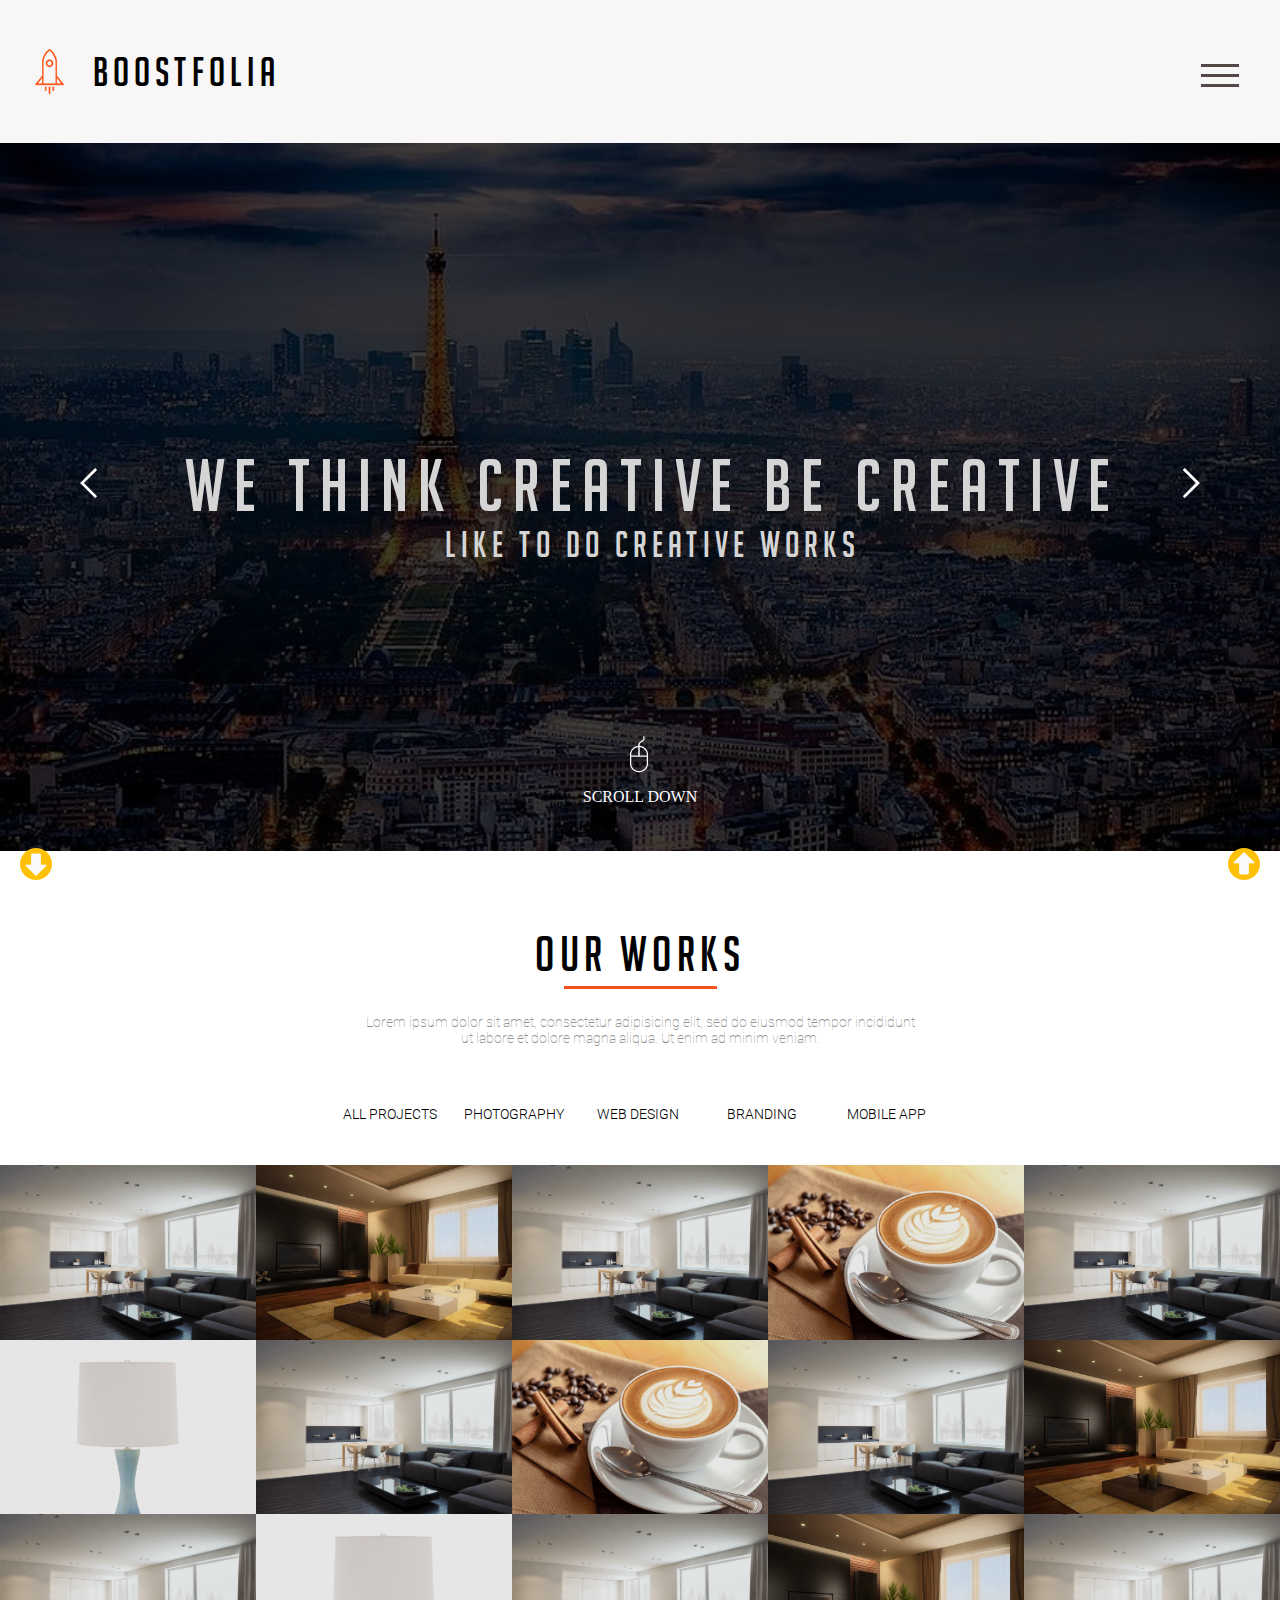
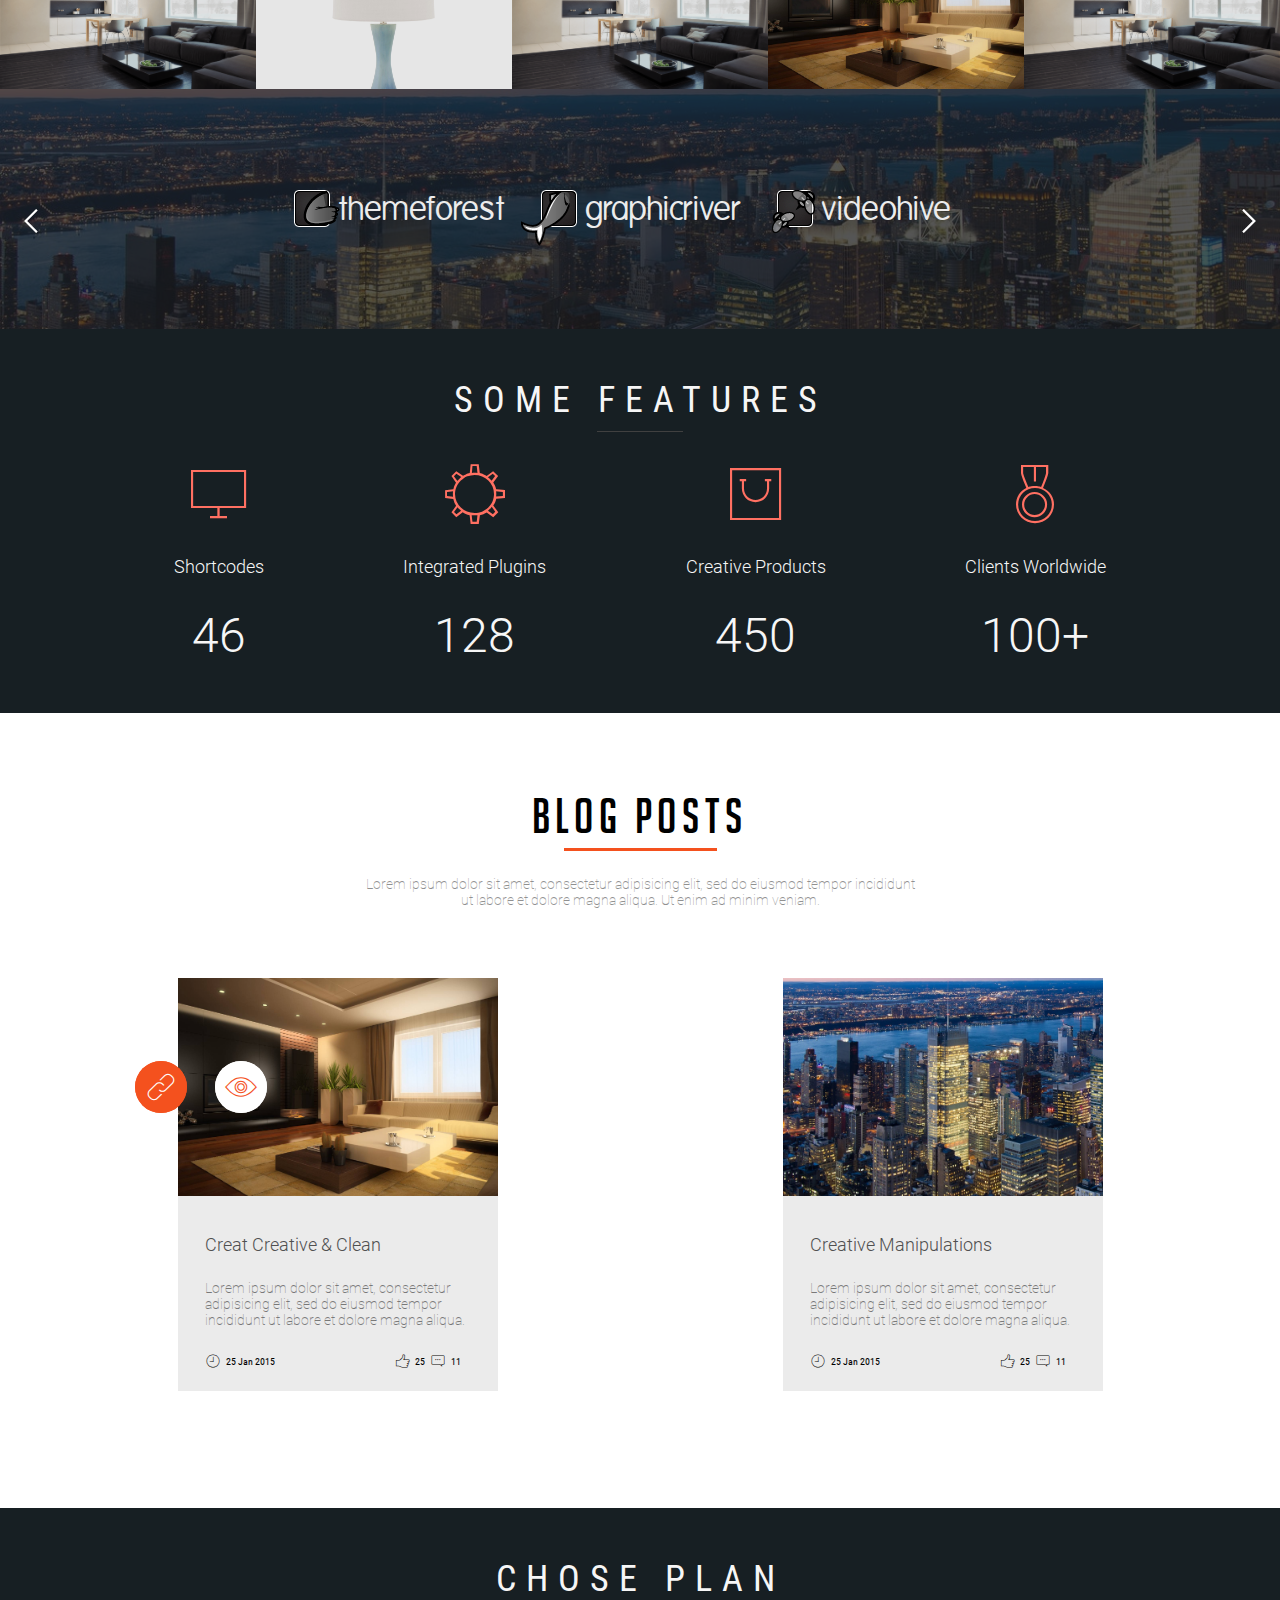
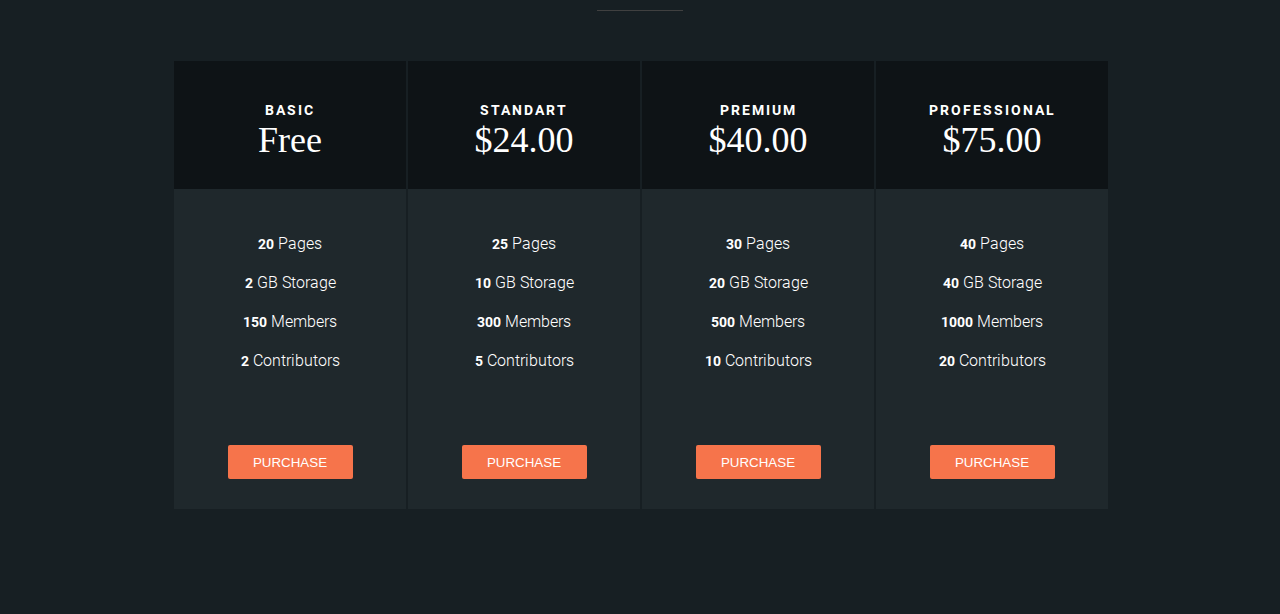
==== index.html @ e9da7b6b "first commit" ====
<!DOCTYPE html>
<html lang="en">
  <head>
    <title>BOOSTFOLIA</title>
    <meta charset="utf-8" />
    <meta name="viewport" content="width=device-width">
    <meta name="autor" content="Mikhail Skvortsov, myscarftoo@gmail.com ">
    <link href="css/project.css" rel="stylesheet" />
    <link rel="icon" href="icon/rocket16.png">
    <meta name="keywords" content="HTML5, CSS3">
    <meta name="language" content="en">
    <link rel="stylesheet" href="pe-icon-7-stroke/css/pe-icon-7-stroke.css" />
    <link rel="stylesheet" href="pe-icon-7-stroke/css/helper.css" />
    <link rel="stylesheet" href="css/Header.css" />
    <link rel="stylesheet" href="css/Slider.css" />
    <link rel="stylesheet" href="css/Portfolio.css" />
    <link rel="stylesheet" href="css/Clients.css" />
    <link rel="stylesheet" href="css/Features.css" />
    <link rel="stylesheet" href="css/BlogPosts.css" />
    <link rel="stylesheet" href="css/ChosePlane.css" />
    <link rel="apple-touch-icon-precomposed" sizes="32x32" href="icon/rocket32.png">
    <link rel="apple-touch-icon-precomposed" sizes="128x128" href="icon/rocket128.png">
    <link rel="apple-touch-icon-precomposed" sizes="256x256" href="icon/rocket128.png">
  </head>
  <body>
    <a href="#top"><img class="navar" id="navartop" src="img/up-arrow.png" alt="to top"></a>
    <a href="#bot"><img class="navar" id="navardown" src="img/down-arrow.png" alt="to down"></a>
    <!--Header-->
    <header id="top" class="menu_bar">
      <div class="content">
        <img class="logo" src="img/logo.png" alt="logo" />
        <div class="logo_text">BOOSTFOLIA</div>
        <div class="burgerMenu">
          <div class="Menu">
            <div class="Menu__line"></div>
            <div class="Menu__line"></div>
            <div class="Menu__line"></div>
          </div>
          <div class="dropdown">
            <a href="" class="dropdown__item">ALL PROJECTS</a>
            <a href="" class="dropdown__item">PHOTOGRAPHY</a>
            <a href="" class="dropdown__item">WEB DESIGN</a>
            <a href="" class="dropdown__item">BRANDING</a>
            <a href="" class="dropdown__item">MOBILE APP</a>
          </div>
        </div>
      </div>
    </header>
    <!--Slider-->
    <main class="Slider">
      <span class="arrows pe-7s-angle-left pe-5x pe-va" id="left_arrow"></span>
      <span class="arrows pe-7s-angle-right pe-5x pe-va" id="right_arrow"></span>
      <div class="Slider__box">
          <div class="bg1"></div><!--
        --><div class="bg2"></div>
    </div>
    <div class="blackCover"></div>
      <div class="content Slider_content">
        <div class="Slider_text">WE THINK CREATIVE BE CREATIVE</div>
        <div class="Slider_text-lower">LIKE TO DO CREATIVE WORKS</div>
      </div>

      <div class="mouse">
        <img class="mouse__img" src="img/scrolldown.png" alt="mouse" />
        <div class="mouse_text">SCROLL DOWN</div>
      </div>
    </main>
     <!--Portfolio-->
    <section class="Portfolio">
      <header class="content Portfolio_top">
        <div class="Topic">
          <h2 class="TopicName">OUR WORKS</h2>
          <div class="Topic__line"></div>
          <div class="TopicText">
            Lorem ipsum dolor sit amet, consectetur adipisicing elit, sed do
            eiusmod tempor incididunt <br />ut labore et dolore magna aliqua. Ut
            enim ad minim veniam.
          </div>
        </div>
        <nav class="nav">
          <div class="navItem">
            <a class="navItem__link" href=""
              ><div class="navItem__link">ALL PROJECTS</div></a
            >
            <div class="navItem__line"></div>
          </div>
          <div class="navItem">
            <a class="navItem__link" href=""
              ><div class="navItem__link">PHOTOGRAPHY</div></a
            >
            <div class="navItem__line"></div>
          </div>
          <div class="navItem">
            <a class="navItem__link" href=""
              ><div class="navItem__link">WEB DESIGN</div></a
            >
            <div class="navItem__line"></div>
          </div>
          <div class="navItem">
            <a class="navItem__link" href=""
              ><div class="navItem__link">BRANDING</div></a
            >
            <div class="navItem__line"></div>
          </div>
          <div class="navItem">
            <a class="navItem__link" href=""
              ><div class="navItem__link">MOBILE APP</div></a
            >
            <div class="navItem__line"></div>
          </div>
        </nav>
      </header>
      <footer class="Portfolio_bottom">
        <div class="work"></div><!--
                --><div class="work"></div><!--
                --><div class="work"></div><!--
                 --><div class="work"></div><!--
                --><div class="work"></div><!--
                --><div class="work"></div><!--
                --><div class="work"></div><!--
                --><div class="work"></div><!--
                --><div class="work"></div><!--
                --><div class="work"></div><!--
                --><div class="work"></div><!--
                --><div class="work"></div><!--
                --><div class="work"></div><!--
                --><div class="work"></div><!--
                --><div class="work"></div>
      </footer>
    </section>
    <div class="ClientBOX">
      <span class="arrows pe-7s-angle-left pe-4x pe-va" id="left_arrow2"></span>
      <span class="arrows pe-7s-angle-right pe-4x pe-va" id="right_arrow2"></span>
      <div class="Clients">
        <div class="Client">
          <div class="Client_logo"><img id="png1" src="img/png1.png" alt="bear"></div>
          <div class="Client_text">themeforest</div>
        </div>
        <div class="Client">
          <div class="Client_logo"><img id="png2" src="img/png2.png" alt="fish"></div>
          <div class="Client_text">graphicriver</div>
        </div>
        <div class="Client">
          <div class="Client_logo"><img id="png3" src="img/png3.png" alt="bees"></div>
          <div class="Client_text">videohive</div>
        </div>
      </div>
      <div class="Clients__bg"></div>
      <div class="Clients__black"></div>
    </div>
    <section class="Features">
      <header class="BlackTopic content">
        <h2 class="BlackTopic_Name">SOME FEATURES</h2>
        <div class="BlackTopic_line"></div>
      </header>
      <footer class="Features_footer content">
        <div class="Features_box">
          <span class="pe-7s-monitor pe-4x pe-va"></span>
          <span class="Features_boxTopic">Shortcodes</span>
          <span class="Features_boxtext Features_boxtext-m">46</span>
        </div>
        <div class="Features_box">
          <span class="pe-7s-settings pe-4x pe-va"></span>
          <span class="Features_boxTopic">Integrated Plugins</span>
          <span class="Features_boxtext">128</span>
        </div>
        <div class="Features_box">
          <span class="pe-7s-shopbag pe-4x pe-va"></span>
          <span class="Features_boxTopic">Creative Products</span>
          <span class="Features_boxtext">450</span>
        </div>
        <div class="Features_box">
          <span class="pe-7s-medal pe-4x pe-va"></span>
          <span class="Features_boxTopic">Clients Worldwide</span>
          <span class="Features_boxtext">100+</span>
        </div>
      </footer>
    </section>
    <section class="BlogPosts">
      <header class="Topic">
        <h2 class="TopicName">BLOG POSTS</h2>
        <div class="Topic__line"></div>
        <div class="TopicText">
          Lorem ipsum dolor sit amet, consectetur adipisicing elit, sed do
          eiusmod tempor incididunt <br />ut labore et dolore magna aliqua. Ut
          enim ad minim veniam.
        </div>
      </header>
      <footer class="content posts">
        <a href="" class="post"
          ><div class="post">
            <div class="post_top" id="pst1"></div>
              <div class="link"  id="link1">
              <span class="pe-7s-link pe-2x pe-va"></span></div>
              <div class="look" id="look1">
              <span class="pe-7s-look pe-2x pe-va"></span></div>
            
            <div class="post_bottom">
              <span class="post_name">Creat Creative & Clean</span>
              <span class="post_text"
                >Lorem ipsum dolor sit amet, consectetur adipisicing elit, sed
                do eiusmod tempor incididunt ut labore et dolore magna
                aliqua.</span
              >
              <div class="timeNlike">
                <div class="time">
                  <span class="pe-7s-clock"></span>
                  <time class="post_bottom-footerText" datetime="2015-01-25"
                    >25 Jan 2015</time
                  >
                </div>
                <div class="likes">
                  <span class="pe-7s-like2"></span>
                  <span class="post_bottom-footerText">25</span>
                  <span class="pe-7s-comment"></span>
                  <span class="post_bottom-footerText">11</span>
                </div>
              </div>
            </div>
          </div>
          </a
        >
        <a href="" class="post"
          ><div class="post">
            <div class="post_top" id="pst2"></div>
            <div class="link" id="link2">
              <span class="pe-7s-link pe-2x pe-va"></span></div>
              <div class="look" id="look2">
              <span class="pe-7s-look pe-2x pe-va" ></span></div>
            
            <div class="post_bottom">
              <span class="post_name">Make A Sleek Break</span>
              <span class="post_text"
                >Lorem ipsum dolor sit amet, consectetur adipisicing elit, sed
                do eiusmod tempor incididunt ut labore et dolore magna
                aliqua.</span
              >
              <div class="timeNlike">
                <div class="time">
                  <span class="pe-7s-clock"></span>
                  <time class="post_bottom-footerText" datetime="2015-01-25">25 Jan 2015</time>
                </div>
                <div class="likes">
                  <span class="pe-7s-like2"></span>
                  <span class="post_bottom-footerText">25</span>
                  <span class="pe-7s-comment"></span>
                  <span class="post_bottom-footerText">11</span>
                </div>
              </div>
            </div>
          </div>
          </a>
        <a href="" class="post"
        ><div class="post">
              <div class="post_top" id="pst3"></div>
              <div class="link" id="link3">
                <span class="pe-7s-link pe-2x pe-va"></span></div>
                <div class="look"  id="look3">
                  <span class="pe-7s-look pe-2x pe-va"></span></div>
              
              <div class="post_bottom">
                <span class="post_name">Creative Manipulations</span>
                <span class="post_text"
                >Lorem ipsum dolor sit amet, consectetur adipisicing elit, sed
                do eiusmod tempor incididunt ut labore et dolore magna
                aliqua.</span
                >
                <div class="timeNlike">
                  <div class="time">
                    <span class="pe-7s-clock"></span>
                    <time class="post_bottom-footerText" datetime="2015-01-25"
                    >25 Jan 2015</time
                    >
                  </div>
                  <div class="likes">
                    <span class="pe-7s-like2"></span>
                    <span class="post_bottom-footerText">25</span>
                    <span class="pe-7s-comment"></span>
                    <span class="post_bottom-footerText">11</span>
                  </div>
                </div>
              </div>
            </div>
          </a>
      </footer>
    </section>
    <section class="Plan">
      <header class="BlackTopic content">
        <h2 class="BlackTopic_Name">CHOSE PLAN</h2>
        <div class="BlackTopic_line"></div>
      </header>
      <footer class="Plan_ArticleZZZ">
        <div class="Plan_Article">
            <div class="Plan_ArticleHead">
                <span class="PlanName">BASIC</span><br />
                <span class="price">Free</span>
                </div>
            <div class="Plan_ArticleBody">
                <div class="Article_line">
                <span class="numbers">20</span>
                <span>Pages</span>
                </div>
                <div class="Article_line">
                <span class="numbers">2</span>
                <span> GB Storage</span>
                </div>
                <div class="Article_line">
                <span class="numbers">150</span>
                <span> Members</span>
                </div>
                <div class="Article_line">
                <span class="numbers">2</span>
                <span> Contributors</span>
                </div>
                <button class="btn">PURCHASE</button>
            </div>
        </div>
        <div class="Plan_Article">
                <div class="Plan_ArticleHead">
                <span class="PlanName">STANDART</span><br />
                <span class="price">$24.00</span>
                </div>
            
                <div class="Plan_ArticleBody">
                <div class="Article_line">
                    <span class="numbers">25</span>
                    <span>Pages</span>
                </div>
                <div class="Article_line">
                    <span class="numbers">10</span>
                    <span> GB Storage</span>
                </div>
                <div class="Article_line">
                    <span class="numbers">300</span>
                    <span> Members</span>
                </div>
                <div class="Article_line">
                    <span class="numbers">5</span>
                    <span> Contributors</span>
                </div>
                <button class="btn">PURCHASE</button>
                </div>
        </div>
        <div class="Plan_Article">
                <div class="Plan_ArticleHead">
                <span class="PlanName">PREMIUM</span><br />
                <span class="price">$40.00</span>
                </div>
                <div class="Plan_ArticleBody">
                <div class="Article_line">
                    <span class="numbers">30</span>
                    <span>Pages</span>
                </div>
                <div class="Article_line">
                    <span class="numbers">20</span>
                    <span> GB Storage</span>
                </div>
                <div class="Article_line">
                    <span class="numbers">500</span>
                    <span> Members</span>
                </div>
                <div class="Article_line">
                    <span class="numbers">10</span>
                    <span> Contributors</span>
                </div>
                <button class="btn">PURCHASE</button>
                </div>
          </div>
          <div id="bot" class="Plan_Article">
                <div class="Plan_ArticleHead">
                <span class="PlanName">PROFESSIONAL</span><br />
                <span class="price">$75.00</span>
                </div>
                <div class="Plan_ArticleBody">
                <div class="Article_line">
                    <span class="numbers">40</span>
                    <span>Pages</span>
                </div>
                <div class="Article_line">
                    <span class="numbers">40</span>
                    <span> GB Storage</span>
                </div>
                <div class="Article_line">
                    <span class="numbers">1000</span>
                    <span> Members</span>
                </div>
                <div class="Article_line">
                    <span class="numbers">20</span>
                    <span> Contributors</span>
                </div>
                <button class="btn">PURCHASE</button>
                </div>
          </div>
      </footer>
    </section>
  </body>
</html>
---- css/project.css ----
::-webkit-scrollbar {
    width: 12px;
}
 
::-webkit-scrollbar-track {
    box-shadow: inset 0 0 6px rgba(0,0,0,0.3); 
    
    border-radius: 10px;
}
 
::-webkit-scrollbar-thumb {
    border-radius: 10px;
    box-shadow: inset 0 0 6px rgba(0,0,0,0.5); 
    border: solid 1px tomato;
}



:root{
--textcolor: rgb(244, 81, 30); /*Использовал только в Header.css*/
}

html, body{
    margin: 0;
    height: 100%;
    width: 100%;
    cursor: url(../img/cursor_PNG6.png), default;
    position: relative;
    min-width: 460px;
    user-select: none;
    scroll-behavior: smooth; 
}

a{
    cursor: url(../img/cursor_PNG7.png), default;
    text-decoration: none;
    color: inherit;
}

h2{
    display: block;
    font-size: 1em;
    margin-block-start: 0em;
    margin-block-end: 0em;
    margin-inline-start: 0px;
    margin-inline-end: 0px;
    font-weight: normal;
}

.navar{
    position: fixed;
    height: 32px;
    width: 32px;
    user-select: none;
    z-index: 100000;
}

#navartop{
    right: 20px;
    bottom: 20px;
}
#navardown{
    left: 20px;
    bottom: 20px;
}



@font-face {
    src: url(../fonts/BigNoodleTitling.ttf);
    font-family: "BigNoodleTitling";
}
@font-face {
    src: url(../fonts/Roboto-Bold.ttf);
    font-family: "Roboto-Bold";
}
@font-face {
    src: url(../fonts/Roboto-Light.ttf);
    font-family: "Roboto-Light";
}
@font-face {
    src: url(../fonts/Roboto-Thin.ttf);
    font-family: "Roboto-Thin";
}
@font-face {
    src: url(../fonts/RobotoCondensed-Regular.ttf);
    font-family: "RobotoCondensed";
}
@font-face {
    src: url(../fonts/MgOpenModataRegular.ttf);
    font-family: "MgOpenModata";
}
---- pe-icon-7-stroke/css/pe-icon-7-stroke.css ----
@font-face {
	font-family: 'Pe-icon-7-stroke';
	src:url('../fonts/Pe-icon-7-stroke.eot?d7yf1v');
	src:url('../fonts/Pe-icon-7-stroke.eot?#iefixd7yf1v') format('embedded-opentype'),
		url('../fonts/Pe-icon-7-stroke.woff?d7yf1v') format('woff'),
		url('../fonts/Pe-icon-7-stroke.ttf?d7yf1v') format('truetype'),
		url('../fonts/Pe-icon-7-stroke.svg?d7yf1v#Pe-icon-7-stroke') format('svg');
	font-weight: normal;
	font-style: normal;
}

[class^="pe-7s-"], [class*=" pe-7s-"] {
	display: inline-block;
	font-family: 'Pe-icon-7-stroke';
	speak: none;
	font-style: normal;
	font-weight: normal;
	font-variant: normal;
	text-transform: none;
	line-height: 1;

	/* Better Font Rendering =========== */
	-webkit-font-smoothing: antialiased;
	-moz-osx-font-smoothing: grayscale;
}

.pe-7s-album:before {
	content: "\e6aa";
}
.pe-7s-arc:before {
	content: "\e6ab";
}
.pe-7s-back-2:before {
	content: "\e6ac";
}
.pe-7s-bandaid:before {
	content: "\e6ad";
}
.pe-7s-car:before {
	content: "\e6ae";
}
.pe-7s-diamond:before {
	content: "\e6af";
}
.pe-7s-door-lock:before {
	content: "\e6b0";
}
.pe-7s-eyedropper:before {
	content: "\e6b1";
}
.pe-7s-female:before {
	content: "\e6b2";
}
.pe-7s-gym:before {
	content: "\e6b3";
}
.pe-7s-hammer:before {
	content: "\e6b4";
}
.pe-7s-headphones:before {
	content: "\e6b5";
}
.pe-7s-helm:before {
	content: "\e6b6";
}
.pe-7s-hourglass:before {
	content: "\e6b7";
}
.pe-7s-leaf:before {
	content: "\e6b8";
}
.pe-7s-magic-wand:before {
	content: "\e6b9";
}
.pe-7s-male:before {
	content: "\e6ba";
}
.pe-7s-map-2:before {
	content: "\e6bb";
}
.pe-7s-next-2:before {
	content: "\e6bc";
}
.pe-7s-paint-bucket:before {
	content: "\e6bd";
}
.pe-7s-pendrive:before {
	content: "\e6be";
}
.pe-7s-photo:before {
	content: "\e6bf";
}
.pe-7s-piggy:before {
	content: "\e6c0";
}
.pe-7s-plugin:before {
	content: "\e6c1";
}
.pe-7s-refresh-2:before {
	content: "\e6c2";
}
.pe-7s-rocket:before {
	content: "\e6c3";
}
.pe-7s-settings:before {
	content: "\e6c4";
}
.pe-7s-shield:before {
	content: "\e6c5";
}
.pe-7s-smile:before {
	content: "\e6c6";
}
.pe-7s-usb:before {
	content: "\e6c7";
}
.pe-7s-vector:before {
	content: "\e6c8";
}
.pe-7s-wine:before {
	content: "\e6c9";
}
.pe-7s-cloud-upload:before {
	content: "\e68a";
}
.pe-7s-cash:before {
	content: "\e68c";
}
.pe-7s-close:before {
	content: "\e680";
}
.pe-7s-bluetooth:before {
	content: "\e68d";
}
.pe-7s-cloud-download:before {
	content: "\e68b";
}
.pe-7s-way:before {
	content: "\e68e";
}
.pe-7s-close-circle:before {
	content: "\e681";
}
.pe-7s-id:before {
	content: "\e68f";
}
.pe-7s-angle-up:before {
	content: "\e682";
}
.pe-7s-wristwatch:before {
	content: "\e690";
}
.pe-7s-angle-up-circle:before {
	content: "\e683";
}
.pe-7s-world:before {
	content: "\e691";
}
.pe-7s-angle-right:before {
	content: "\e684";
}
.pe-7s-volume:before {
	content: "\e692";
}
.pe-7s-angle-right-circle:before {
	content: "\e685";
}
.pe-7s-users:before {
	content: "\e693";
}
.pe-7s-angle-left:before {
	content: "\e686";
}
.pe-7s-user-female:before {
	content: "\e694";
}
.pe-7s-angle-left-circle:before {
	content: "\e687";
}
.pe-7s-up-arrow:before {
	content: "\e695";
}
.pe-7s-angle-down:before {
	content: "\e688";
}
.pe-7s-switch:before {
	content: "\e696";
}
.pe-7s-angle-down-circle:before {
	content: "\e689";
}
.pe-7s-scissors:before {
	content: "\e697";
}
.pe-7s-wallet:before {
	content: "\e600";
}
.pe-7s-safe:before {
	content: "\e698";
}
.pe-7s-volume2:before {
	content: "\e601";
}
.pe-7s-volume1:before {
	content: "\e602";
}
.pe-7s-voicemail:before {
	content: "\e603";
}
.pe-7s-video:before {
	content: "\e604";
}
.pe-7s-user:before {
	content: "\e605";
}
.pe-7s-upload:before {
	content: "\e606";
}
.pe-7s-unlock:before {
	content: "\e607";
}
.pe-7s-umbrella:before {
	content: "\e608";
}
.pe-7s-trash:before {
	content: "\e609";
}
.pe-7s-tools:before {
	content: "\e60a";
}
.pe-7s-timer:before {
	content: "\e60b";
}
.pe-7s-ticket:before {
	content: "\e60c";
}
.pe-7s-target:before {
	content: "\e60d";
}
.pe-7s-sun:before {
	content: "\e60e";
}
.pe-7s-study:before {
	content: "\e60f";
}
.pe-7s-stopwatch:before {
	content: "\e610";
}
.pe-7s-star:before {
	content: "\e611";
}
.pe-7s-speaker:before {
	content: "\e612";
}
.pe-7s-signal:before {
	content: "\e613";
}
.pe-7s-shuffle:before {
	content: "\e614";
}
.pe-7s-shopbag:before {
	content: "\e615";
}
.pe-7s-share:before {
	content: "\e616";
}
.pe-7s-server:before {
	content: "\e617";
}
.pe-7s-search:before {
	content: "\e618";
}
.pe-7s-film:before {
	content: "\e6a5";
}
.pe-7s-science:before {
	content: "\e619";
}
.pe-7s-disk:before {
	content: "\e6a6";
}
.pe-7s-ribbon:before {
	content: "\e61a";
}
.pe-7s-repeat:before {
	content: "\e61b";
}
.pe-7s-refresh:before {
	content: "\e61c";
}
.pe-7s-add-user:before {
	content: "\e6a9";
}
.pe-7s-refresh-cloud:before {
	content: "\e61d";
}
.pe-7s-paperclip:before {
	content: "\e69c";
}
.pe-7s-radio:before {
	content: "\e61e";
}
.pe-7s-note2:before {
	content: "\e69d";
}
.pe-7s-print:before {
	content: "\e61f";
}
.pe-7s-network:before {
	content: "\e69e";
}
.pe-7s-prev:before {
	content: "\e620";
}
.pe-7s-mute:before {
	content: "\e69f";
}
.pe-7s-power:before {
	content: "\e621";
}
.pe-7s-medal:before {
	content: "\e6a0";
}
.pe-7s-portfolio:before {
	content: "\e622";
}
.pe-7s-like2:before {
	content: "\e6a1";
}
.pe-7s-plus:before {
	content: "\e623";
}
.pe-7s-left-arrow:before {
	content: "\e6a2";
}
.pe-7s-play:before {
	content: "\e624";
}
.pe-7s-key:before {
	content: "\e6a3";
}
.pe-7s-plane:before {
	content: "\e625";
}
.pe-7s-joy:before {
	content: "\e6a4";
}
.pe-7s-photo-gallery:before {
	content: "\e626";
}
.pe-7s-pin:before {
	content: "\e69b";
}
.pe-7s-phone:before {
	content: "\e627";
}
.pe-7s-plug:before {
	content: "\e69a";
}
.pe-7s-pen:before {
	content: "\e628";
}
.pe-7s-right-arrow:before {
	content: "\e699";
}
.pe-7s-paper-plane:before {
	content: "\e629";
}
.pe-7s-delete-user:before {
	content: "\e6a7";
}
.pe-7s-paint:before {
	content: "\e62a";
}
.pe-7s-bottom-arrow:before {
	content: "\e6a8";
}
.pe-7s-notebook:before {
	content: "\e62b";
}
.pe-7s-note:before {
	content: "\e62c";
}
.pe-7s-next:before {
	content: "\e62d";
}
.pe-7s-news-paper:before {
	content: "\e62e";
}
.pe-7s-musiclist:before {
	content: "\e62f";
}
.pe-7s-music:before {
	content: "\e630";
}
.pe-7s-mouse:before {
	content: "\e631";
}
.pe-7s-more:before {
	content: "\e632";
}
.pe-7s-moon:before {
	content: "\e633";
}
.pe-7s-monitor:before {
	content: "\e634";
}
.pe-7s-micro:before {
	content: "\e635";
}
.pe-7s-menu:before {
	content: "\e636";
}
.pe-7s-map:before {
	content: "\e637";
}
.pe-7s-map-marker:before {
	content: "\e638";
}
.pe-7s-mail:before {
	content: "\e639";
}
.pe-7s-mail-open:before {
	content: "\e63a";
}
.pe-7s-mail-open-file:before {
	content: "\e63b";
}
.pe-7s-magnet:before {
	content: "\e63c";
}
.pe-7s-loop:before {
	content: "\e63d";
}
.pe-7s-look:before {
	content: "\e63e";
}
.pe-7s-lock:before {
	content: "\e63f";
}
.pe-7s-lintern:before {
	content: "\e640";
}
.pe-7s-link:before {
	content: "\e641";
}
.pe-7s-like:before {
	content: "\e642";
}
.pe-7s-light:before {
	content: "\e643";
}
.pe-7s-less:before {
	content: "\e644";
}
.pe-7s-keypad:before {
	content: "\e645";
}
.pe-7s-junk:before {
	content: "\e646";
}
.pe-7s-info:before {
	content: "\e647";
}
.pe-7s-home:before {
	content: "\e648";
}
.pe-7s-help2:before {
	content: "\e649";
}
.pe-7s-help1:before {
	content: "\e64a";
}
.pe-7s-graph3:before {
	content: "\e64b";
}
.pe-7s-graph2:before {
	content: "\e64c";
}
.pe-7s-graph1:before {
	content: "\e64d";
}
.pe-7s-graph:before {
	content: "\e64e";
}
.pe-7s-global:before {
	content: "\e64f";
}
.pe-7s-gleam:before {
	content: "\e650";
}
.pe-7s-glasses:before {
	content: "\e651";
}
.pe-7s-gift:before {
	content: "\e652";
}
.pe-7s-folder:before {
	content: "\e653";
}
.pe-7s-flag:before {
	content: "\e654";
}
.pe-7s-filter:before {
	content: "\e655";
}
.pe-7s-file:before {
	content: "\e656";
}
.pe-7s-expand1:before {
	content: "\e657";
}
.pe-7s-exapnd2:before {
	content: "\e658";
}
.pe-7s-edit:before {
	content: "\e659";
}
.pe-7s-drop:before {
	content: "\e65a";
}
.pe-7s-drawer:before {
	content: "\e65b";
}
.pe-7s-download:before {
	content: "\e65c";
}
.pe-7s-display2:before {
	content: "\e65d";
}
.pe-7s-display1:before {
	content: "\e65e";
}
.pe-7s-diskette:before {
	content: "\e65f";
}
.pe-7s-date:before {
	content: "\e660";
}
.pe-7s-cup:before {
	content: "\e661";
}
.pe-7s-culture:before {
	content: "\e662";
}
.pe-7s-crop:before {
	content: "\e663";
}
.pe-7s-credit:before {
	content: "\e664";
}
.pe-7s-copy-file:before {
	content: "\e665";
}
.pe-7s-config:before {
	content: "\e666";
}
.pe-7s-compass:before {
	content: "\e667";
}
.pe-7s-comment:before {
	content: "\e668";
}
.pe-7s-coffee:before {
	content: "\e669";
}
.pe-7s-cloud:before {
	content: "\e66a";
}
.pe-7s-clock:before {
	content: "\e66b";
}
.pe-7s-check:before {
	content: "\e66c";
}
.pe-7s-chat:before {
	content: "\e66d";
}
.pe-7s-cart:before {
	content: "\e66e";
}
.pe-7s-camera:before {
	content: "\e66f";
}
.pe-7s-call:before {
	content: "\e670";
}
.pe-7s-calculator:before {
	content: "\e671";
}
.pe-7s-browser:before {
	content: "\e672";
}
.pe-7s-box2:before {
	content: "\e673";
}
.pe-7s-box1:before {
	content: "\e674";
}
.pe-7s-bookmarks:before {
	content: "\e675";
}
.pe-7s-bicycle:before {
	content: "\e676";
}
.pe-7s-bell:before {
	content: "\e677";
}
.pe-7s-battery:before {
	content: "\e678";
}
.pe-7s-ball:before {
	content: "\e679";
}
.pe-7s-back:before {
	content: "\e67a";
}
.pe-7s-attention:before {
	content: "\e67b";
}
.pe-7s-anchor:before {
	content: "\e67c";
}
.pe-7s-albums:before {
	content: "\e67d";
}
.pe-7s-alarm:before {
	content: "\e67e";
}
.pe-7s-airplay:before {
	content: "\e67f";
}
---- pe-icon-7-stroke/css/helper.css ----
/* HELPER CLASS 
 * -------------------------- */

/* FA based classes */

/*! Modified from font-awesome helper CSS classes - PIXEDEN
 *  Font Awesome 4.0.3 by @davegandy - http://fontawesome.io - @fontawesome
 *  License - http://fontawesome.io/license (CSS: MIT License)
 */

/* makes the font 33% larger relative to the icon container */
.pe-lg {
  font-size: 1.3333333333333333em;
  line-height: 0.75em;
  vertical-align: -15%;
}
.pe-2x {
  font-size: 2em;
}
.pe-3x {
  font-size: 3em;
}
.pe-4x {
  font-size: 4em;
}
.pe-5x {
  font-size: 5em;
}
.pe-fw {
  width: 1.2857142857142858em;
  text-align: center;
}
.pe-ul {
  padding-left: 0;
  margin-left: 2.142857142857143em;
  list-style-type: none;
}
.pe-ul > li {
  position: relative;
}
.pe-li {
  position: absolute;
  left: -2.142857142857143em;
  width: 2.142857142857143em;
  top: 0.14285714285714285em;
  text-align: center;
}
.pe-li.pe-lg {
  left: -1.8571428571428572em;
}
.pe-border {
  padding: .2em .25em .15em;
  border: solid 0.08em #eeeeee;
  border-radius: .1em;
}
.pull-right {
  float: right;
}
.pull-left {
  float: left;
}
.pe.pull-left {
  margin-right: .3em;
}
.pe.pull-right {
  margin-left: .3em;
}
.pe-spin {
  -webkit-animation: spin 2s infinite linear;
  -moz-animation: spin 2s infinite linear;
  -o-animation: spin 2s infinite linear;
  animation: spin 2s infinite linear;
}
@-moz-keyframes spin {
  0% {
    -moz-transform: rotate(0deg);
  }
  100% {
    -moz-transform: rotate(359deg);
  }
}
@-webkit-keyframes spin {
  0% {
    -webkit-transform: rotate(0deg);
  }
  100% {
    -webkit-transform: rotate(359deg);
  }
}
@-o-keyframes spin {
  0% {
    -o-transform: rotate(0deg);
  }
  100% {
    -o-transform: rotate(359deg);
  }
}
@-ms-keyframes spin {
  0% {
    -ms-transform: rotate(0deg);
  }
  100% {
    -ms-transform: rotate(359deg);
  }
}
@keyframes spin {
  0% {
    transform: rotate(0deg);
  }
  100% {
    transform: rotate(359deg);
  }
}
.pe-rotate-90 {
  filter: progid:DXImageTransform.Microsoft.BasicImage(rotation=1);
  -webkit-transform: rotate(90deg);
  -moz-transform: rotate(90deg);
  -ms-transform: rotate(90deg);
  -o-transform: rotate(90deg);
  transform: rotate(90deg);
}
.pe-rotate-180 {
  filter: progid:DXImageTransform.Microsoft.BasicImage(rotation=2);
  -webkit-transform: rotate(180deg);
  -moz-transform: rotate(180deg);
  -ms-transform: rotate(180deg);
  -o-transform: rotate(180deg);
  transform: rotate(180deg);
}
.pe-rotate-270 {
  filter: progid:DXImageTransform.Microsoft.BasicImage(rotation=3);
  -webkit-transform: rotate(270deg);
  -moz-transform: rotate(270deg);
  -ms-transform: rotate(270deg);
  -o-transform: rotate(270deg);
  transform: rotate(270deg);
}
.pe-flip-horizontal {
  filter: progid:DXImageTransform.Microsoft.BasicImage(rotation=0, mirror=1);
  -webkit-transform: scale(-1, 1);
  -moz-transform: scale(-1, 1);
  -ms-transform: scale(-1, 1);
  -o-transform: scale(-1, 1);
  transform: scale(-1, 1);
}
.pe-flip-vertical {
  filter: progid:DXImageTransform.Microsoft.BasicImage(rotation=2, mirror=1);
  -webkit-transform: scale(1, -1);
  -moz-transform: scale(1, -1);
  -ms-transform: scale(1, -1);
  -o-transform: scale(1, -1);
  transform: scale(1, -1);
}
.pe-stack {
  position: relative;
  display: inline-block;
  width: 2em;
  height: 2em;
  line-height: 2em;
  vertical-align: middle;
}
.pe-stack-1x,
.pe-stack-2x {
  position: absolute;
  left: 0;
  width: 100%;
  text-align: center;
}
.pe-stack-1x {
  line-height: inherit;
}
.pe-stack-2x {
  font-size: 2em;
}
.pe-inverse {
  color: #ffffff;
}

/* Custom classes / mods - PIXEDEN */
.pe-va {
  vertical-align: middle;
}

.pe-border {
  border: solid 0.08em #eaeaea;
}

[class^="pe-7s-"], [class*=" pe-7s-"] {
  display: inline-block;
}
---- css/Header.css ----
/*Header*/

.menu_bar{
    margin: auto;
    background-color: #f8f6f6;
    width: 100%;
    max-width: 1366px;
    height: 143px;
}

.content{
    position: relative;
    margin: 0 180px;
}



.logo{
    display: inline-block;
    vertical-align: top;
    margin-top: 49px;
}
.logo_text{
    display: inline-block;
    margin-top: 50px;
    margin-left: 25px;
    font-family: "BigNoodleTitling";
    font-size: 40px;
    letter-spacing: 5px;
}

.burgerMenu {
    position: absolute;
    top: 64px;
    right: 6px;
}

.dropdown {
    position: absolute;
    right: 0;
    display: none;
    width: 140px;
    max-width: 400px;
    padding: 10px;
    background-color: #171f23;
    border: 1px solid var(--textcolor);
    color: #d6d5d5;
    text-align: center;
    z-index: 10011;
}

.Menu__line {
    width: 38px;
    height: 3px;
    background-color:#554948;
    margin-bottom: 7px;
}

.dropdown__item{
    display: block;
    margin: 10px;
}

.dropdown__item:hover{
    color: var(--textcolor);
}

.burgerMenu:hover .Menu__line{
    width: 160px;
}

.burgerMenu:hover .dropdown {
    display: block;
}


@media (max-width:1360px) {
    .content{
        margin: 0 35px;
    }
}
@media (max-width:760px) {
    .content{
        margin: 0 10px;
    }
}
---- css/Slider.css ----
/*Slider*/

.Slider{
    position: relative;
    margin: auto;
    background-color: #353535;
    height: 708px;
    width: 100%;
    max-width: 1366px;
    overflow: hidden;
}

.Slider__box{
    position: relative;
    height: 100%;
    width: 200%;
    animation: 5s slid linear alternate infinite;
}

.blackCover{
    position: absolute;
    top: 0;
    background-color: black;
    z-index: 5;
    height: 708px;
    width: 100%;
    background-color: black;
    opacity: 75%;
}
.bg1, .bg2{
    display: inline-block;
    vertical-align: top;
    height: 100%;
    width: 50%;
    background-size: cover;
}

.bg1{
    background-image: url(../img/paris.jpg);
}
.bg2{
    background-image: url(../img/flat.jpg);
}

@keyframes slid {
    0%{
        transform: translate(0);
    }
    20%{
        transform: translate(0);
    }
    80%{
        transform: translate(-50%);
    }
    100%{
        transform: translate(-50%);
    }
}

.Slider_content{
    padding-top: 303px;
    box-sizing: border-box;
    position: absolute;
    top: 0px;
    left: 20px;
}

.Slider_text{
    position: relative;
    font-family: "BigNoodleTitling";
    font-size: 72px;
    color: #d6d5d5;
    text-align: center;
    letter-spacing: 10px;
    z-index: 10;
}


.Slider_text-lower{
    position: relative;
    font-family: "BigNoodleTitling";
    font-size: 36px;
    color: #d6d5d5;
    text-align: center;
    letter-spacing: 5px;
    z-index: 10;
}

.mouse{
    position: absolute;
    bottom: 45px;
    left: calc(50% - 57.26px);
    z-index: 10;
}
.mouse__img{
    display: block;
    margin: 0 auto 5px;
}
.mouse_text{
    text-align: center;
    color: #ffffff;
    
}

.arrows {
    position: absolute;
    top: 300px;
    color: white;
    z-index: 10;
}
#left_arrow{
    left: 50px;
}
#right_arrow{
    right: 50px;
}

@media (max-width:1360px){
    .Slider_content{
        left: 150px;
    }
}

@media (max-width:1200px){
    #left_arrow{
        left: 0px;
    }
    #right_arrow{
        right: 0px;
    }
    .Slider_content{
        left: 50px;
    } 
}

@media (max-width:960px){
    .Slider_text{
        font-size: 36px;
    }
    .Slider_text-lower{
        font-size: 24px;
    }
}

@media (max-width:560px){
    .Slider_text{
        font-size: 24px;
    }
    .Slider_text-lower{
        font-size: 24px;
    }
    .Slider_content{
        left: 10px;
    }
}

@media (max-width:750px){
    #left_arrow{
        left: -20px;
    }
    #right_arrow{
        right: -20px;
    }
}
---- css/Portfolio.css ----
/*Portfolio*/
.Portfolio{
    margin: auto;
    max-width: 1366px;
    
    width: 100%;
    position: relative;
}
.Portfolio_top{
    height: 314px;
    max-width: 100%;
    box-sizing: border-box;
}

.Topic{
    padding-top: 77px; 
}

.TopicName{
    font-family: "BigNoodleTitling";
    font-size: 48px;
    text-align: center;
    letter-spacing: 5px;
}
.TopicText{
    font-family: "Roboto-Thin";
    font-size: 14px;
    color: #919191;
    text-align: center;  
    margin-top: 25px;        
}

.Topic__line{
    margin: 5px auto 0;
    height: 3px;
    width: 153px;
    background-color: #f4511e;
}

.nav{
    width: 620px;
    position: absolute;
    bottom: 10px;
    left: calc(50% - 310px);
}

.navItem{
    display: inline-block;
    width: 120px;    
}

@media (max-width:720px){
    .Portfolio_top{
        height: 464px;
    }
    .nav{
        width: 120px;
        left: calc(50% - 60px);
    }
} 

.navItem__link{
    margin: auto;
    width: 100px;
    font-family: "Roboto-Light";
    font-size: 13.68px;
    position: relative;
    text-align: center;
}
.navItem__line{
    margin: 10px auto 20px;
    height: 3px;
    width: 112px;
    background-color: #f4511e;
    opacity: 0;
    transition: 0.3s;
}
.navItem__link:hover{
    font-family: "Roboto-Bold";
}
.navItem__link:hover ~ .navItem__line{
    opacity: 1;
}


.Portfolio_bottom{
    background-color: black;
    width: 100%;
    height: 524px;
    overflow: hidden;
}

.work{
    display: inline-block;
    vertical-align: top;
    width: 20%;
    height: 33.333333%;
    background-color: violet;
    opacity: 0.9;
}

.work:hover{
    opacity: 1;
    box-shadow: 10px 10px 50px 10px coral;
}

@media (max-width:960px) {
    .Portfolio_bottom{
        height: 833.33px;
    }
    .work{
        width: 33.3333%;
        height: 20%;
    }
}
@media (max-width:720px) {
    
    .work{
        width: 50%;
        height: 25%;
    }
}

.work:nth-child(n) {
    background-image: url(../img/1.png);
    background-size: cover;
}
.work:nth-child(2n) {
    background-image: url(../img/flat.jpg);
    background-size: cover;
}
.work:nth-child(4n) {
    background-image: url(../img/coffee.jpg);
    background-size: cover;
}
.work:nth-child(6n) {
    background-image: url(../img/lamp.jpg);
    background-size: cover;
}
---- css/Clients.css ----
/*Clients*/
.ClientBOX{
    height: 240px;
    overflow: hidden;
    position: relative;
}

.Clients{
    position: relative;
    display: flex;
    justify-content: center;
    align-items: center;
    width: 100%;
    max-width: 1366px;
    height: 240px;
    margin: auto;
    background-color: transparent;
    z-index: 100;
}   

.Clients__bg{
    background-image: url(../img/ny.jpg);
    background-size: cover;
    z-index: 5;
}

.Clients__bg, .Clients__black{
    position: relative;
    top: -240px;
    margin: auto;
    width: 100%;
    max-width: 1366px;
    height: 240px;
    background-color: #1c1c1c;
}

.Clients__black{
    top: -480px;
    z-index: 6;
    opacity: 0.75; 
}


.Client{
    display: flex;
    margin: 0 35px 0 0;
}

@media (max-width:820px) {
    .Clients{
        flex-direction: column;
    }
    .Client{
        margin: 18px 0 18px 0;
    }
}
.Client_logo{
    position: relative;
    height: 37px;
    width: 36px;
    background-image: url(../img/check.png);
    margin-right: 9px;
}
.Client_text {
    font-family: "MgOpenModata";
    color: #ececec;
    font-size: 33px;
}

#png1{
    position: absolute;
    right: -10px;
}
#png2{
    position: absolute;
    left: -20px;
    top: 2px;
}
#png3{
    position: absolute;
    left: -5px;
}

#left_arrow2{
    position: absolute;
    top: 100px;
    left: 300px;
}
#right_arrow2{
    position: absolute;
    top: 100px;
    right: 300px;
}

@media (max-width:1360px) {
    #left_arrow2{
        position: absolute;
        top: 100px;
        left: 0;
    }
    #right_arrow2{
        position: absolute;
        top: 100px;
        right: 0;
    }
}
---- css/Features.css ----
/*Features*/

.Features{
    width: 100%;
    max-width: 1366px;
    height: 384px;
    margin: auto;
    background-color: #171f23;
}


.BlackTopic {
    padding-top: 50px;
}

.BlackTopic_Name {
    text-align: center;
    font-family: "RobotoCondensed";
    font-size: 36px;
    color: #f6f6f6;
    letter-spacing: 10px;
}

.BlackTopic_line {
    height: 1px;
    width: 86px;
    background-color: #404040;
    margin: 10px auto 0;
}

/* pe-7s иконки*/
.pe-7s-monitor, .pe-7s-settings, .pe-7s-shopbag, .pe-7s-medal{
    color: #ff7062;
}

.Features_footer{
    display: flex;
    justify-content: space-evenly;
    padding-top: 30px;
    box-sizing: border-box;
}

.Features_box{
    display: inline-flex;
    flex-direction: column;
    align-items: center;
    text-align: center;
}

.Features_boxTopic{
    font-family: "Roboto-Light";
    font-size: 18px;
    color: #f6f6f6;
    margin: 30px 0;
}
.Features_boxtext{
    font-family: "Roboto-Light";
    font-size: 48px;
    color: #f6f6f6;
}

@media(max-width:560px){
    .Features_boxtext-m{
        margin-top: 25px;
    }
}
---- css/BlogPosts.css ----
/*Blog Posts*/
.BlogPosts{
    margin: auto;
    height: 795px;
    width: 100%;
    max-width: 1366px;
    overflow: hidden;
}

.post{
    width: 320px;
    background-color: #ebebeb;
}

.posts{
    display: flex;
    justify-content: space-between;
    margin-top: 70px;
}

@media (max-width:1300px) {
    .posts{
        flex-wrap: wrap;
        justify-content: space-around;
    }
    .post:nth-child(2n+2){
        display: none;
    }
}
@media (max-width:760px) {
    .BlogPosts{
        height: 1295px;
    }
    .posts{
        flex-direction: column;
        align-items: center;
    }
    .post:nth-child(3){
        margin-top: 70px;
    }
}

.post_top{
    position: relative;
    height: 218px;
    width: 100%;
    background-color: turquoise;
}

.link{
    
    border-radius: 50%;
    padding: 10px;
    background-color: rgb(244, 81, 30);
    left: 100px;
    z-index: 10;
}

.look{
    
    border-radius: 50%;
    padding: 10px;
    background-color: white;
    left: 180px;
    z-index: 10;
}
/*
#link1, #link2, #link3, #look1, #look2, #look3{
    display: none;
}
*/
.link, .look{
    display: none;
    position: absolute;
    top: 20%;
    display: block;

}

.pe-7s-link{
    color: white;
}
.pe-7s-look{
    color: rgb(244, 81, 30);
}

.post_top:hover{
    filter: blur(5px);
}
.post_top:hover ~ .look, .post_top:hover  ~ .link{
    display: block;
    filter: blur(0);
}


.post_top{
    background-size: cover;
}

#pst1{
    background-image: url(../img/flat.jpg);
}

#pst2{
    background-image: url(../img/coffee.jpg);
}

#pst3{
    background-image: url(../img/ny.jpg);
}


/*

#pst2:hover ~ #link2 , #link2:hover, #pst2:hover ~ #look2, #look2:hover{
    display: inline-block;
    left: 520px;
}
#pst2:hover ~ #link2{
    left: 440px;
}

#pst3:hover ~ #link3, #pst3:hover ~ #look3{
    display: inline-block;
    left: 850px;
}
#pst3:hover ~ #link3{
    left: 780px;
}
*/
@media (max-width:1361px){
    #pst1:hover ~ #link1{
        left: 15%;
    }
    #pst1:hover ~ #look1{
        left: 30%;
    }
    #pst3:hover ~ #link3{
        left: 65%;
    }
    #pst3:hover ~ #look3{
        left: 80%;
    }
}

@media (max-width:1360px){
    #pst1:hover ~ #link1{
        left: 8%;
    }
    #pst1:hover ~ #look1{
        left: 15%;
    }
    #pst2:hover ~ #link2{
        left: 44%;
    }
    #pst2:hover ~ #look2{
        left: 52%;
    }
    #pst3:hover ~ #link3{
        left: 82%;
    }
    #pst3:hover ~ #look3{
        left: 89%;
    }
}

@media (max-width:1300px){
    #pst1:hover ~ #link1{
        left: 15%;
    }
    #pst1:hover ~ #look1{
        left: 30%;
    }
    #pst3:hover ~ #link3{
        left: 65%;
    }
    #pst3:hover ~ #look3{
        left: 80%;
    }
}

@media (max-width:760px){
    #pst1:hover ~ #link1{
        left: 33%;
    }
    #pst1:hover ~ #look1{
        left: 57%;
    }
    #pst3:hover ~ #link3{
        top: 580px;
        left: 33%;
    }
    #pst3:hover ~ #look3{
        top: 580px;
        left: 57%;
    }
}



.post_bottom{
    height: calc(100% - 218px);
    padding: 38px 32px 22px 27px;
    box-sizing: border-box;
}

.post_name{
    font-family: "Roboto-Light";
    color: #505050;
    font-size: 18px;
    
}

.post_text{
    display: block;
    margin: 25px 0;
    font-family: "Roboto-Thin";
    color: #797979;
    font-size: 14px;
}

.post .timeNlike{
    display: flex;
    
    justify-content: space-between;
}

.likes, .time{
    display: flex;
    align-items: center;
}

.post_bottom-footerText{
    font-family: "RobotoCondensed";
    font-size: 10px;
    margin: 0 5px;
}
---- css/ChosePlane.css ----
/*Chose plane*/
.Plan{
    margin: auto;
    height: 706px;
    width: 100%;
    max-width: 1366px;
    background-color: #171f23;
    color: #ffffff;
}

.Plan_ArticleZZZ{
    display: flex;
    justify-content: center;
    margin-top: 50px;
    flex-wrap: wrap;
}




.Plan_Article{
    height: 448px;
    width: 232px;
    margin-left: 2px;
}

.Plan_Article:hover{
    outline: solid 1px #f6744b;
}
.Plan_Article:hover .numbers{
    color:  #f6744b;
}

@media (max-width:960px){
    .Plan{
        height: 1156px;
    }
    .Plan_Article{
        margin-left: 100px;
        margin-bottom: 50px;
    }
}
@media (max-width:720px){
    .Plan_Article{
        margin-left: 20px;
    }
}

@media (max-width:515px){
    .Plan{
        height: 2206px;
    }  
}

.Plan_ArticleHead{
    background-color: #0e1316;
    width: 100%;
    height: 128px;
    text-align: center;
    padding-top: 40px;
    box-sizing: border-box;
}


.PlanName{
    font-family: "Roboto-Bold";
    font-size: 14px;
    letter-spacing: 2px;
}

.price{
    font-size: 36px;
}    

.Plan_ArticleBody{
    background-color: #1f282c;
    width: 100%;
    height: calc(100% - 128px);
    text-align: center;
    font-family: "Roboto-Light";
    padding-top: 45px;
    box-sizing: border-box;
}

.numbers{
    font-family: "Roboto-Bold";
    font-size: 14px;
    margin-bottom: 20px;
}

.Article_line{
    margin-bottom: 20px;
}

.btn{
    width: 125px;
    height: 34px;
    color: white;
    background-color: #f6744b;
    border-radius: 2px;
    border: 0;
    margin-top: 55px;
}

.btn:hover{
    width: 135px;
    height: 44px;
    margin-top: 50px;
}
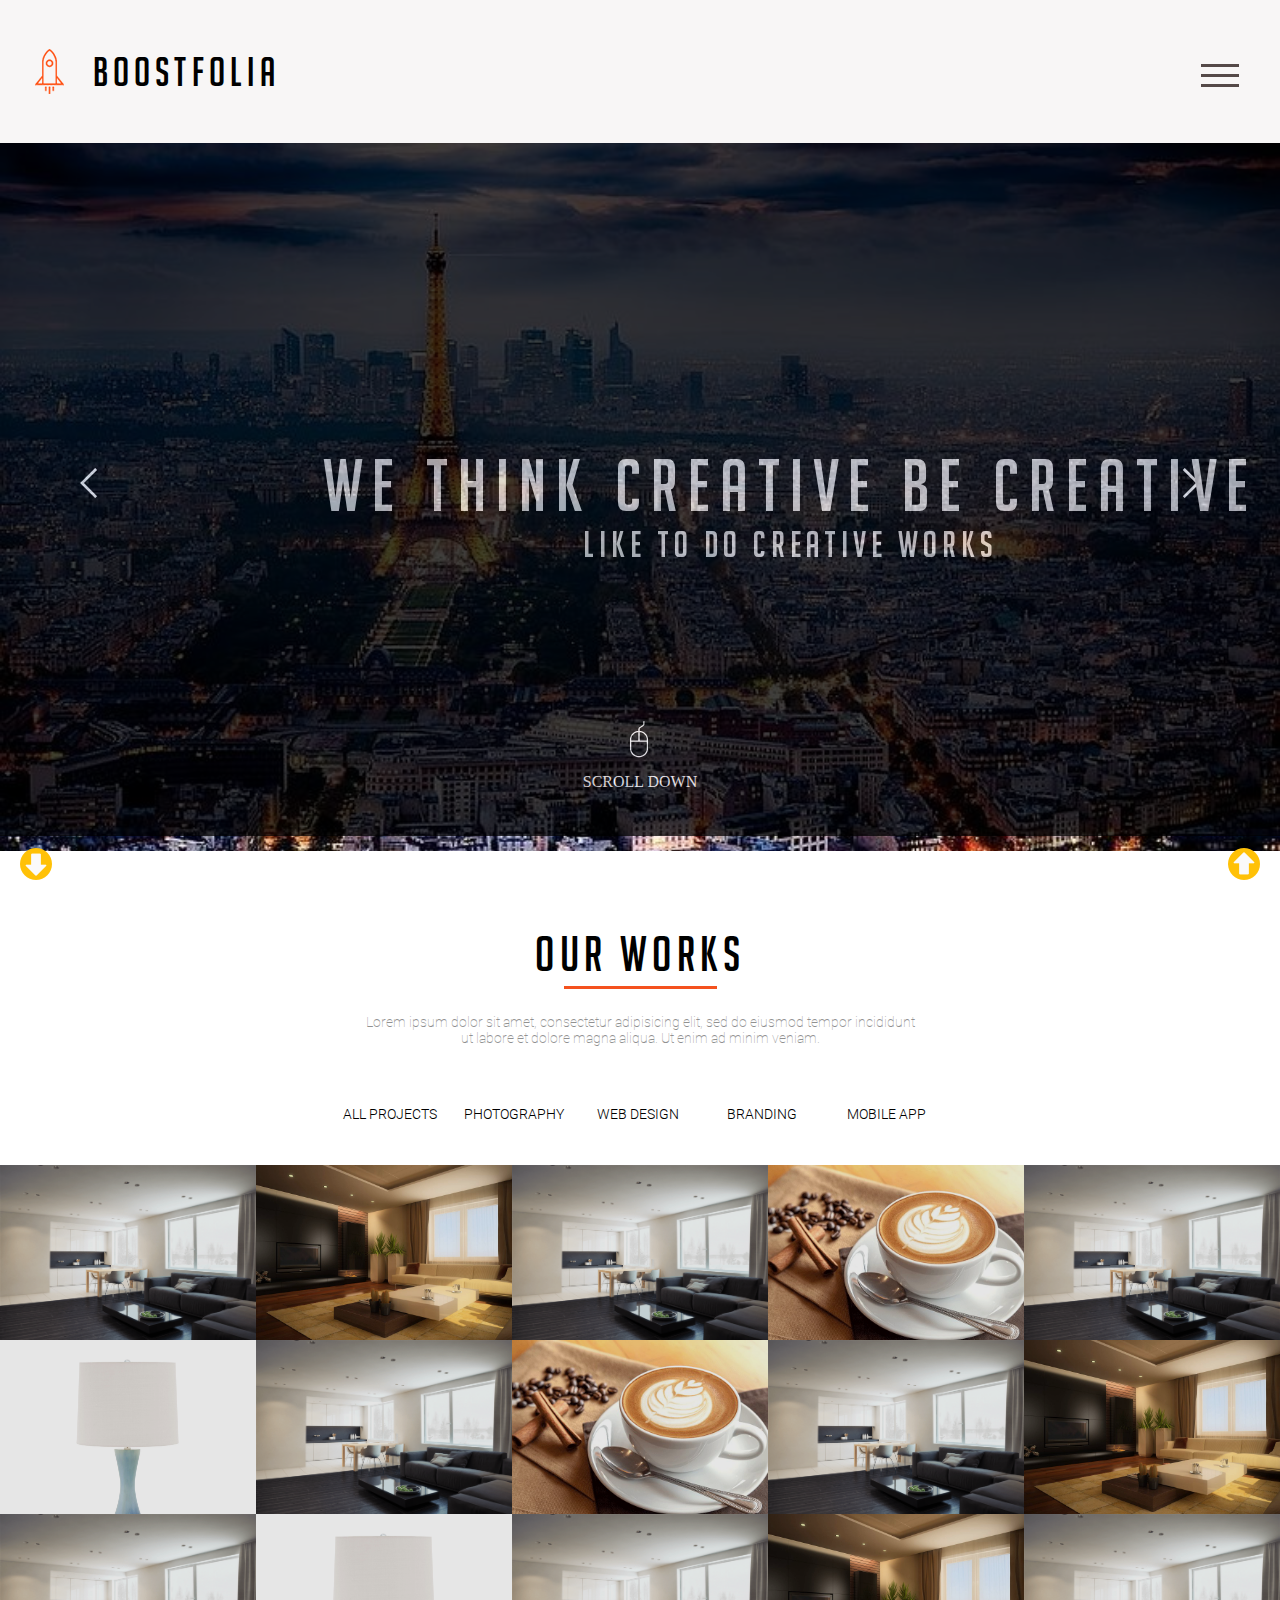
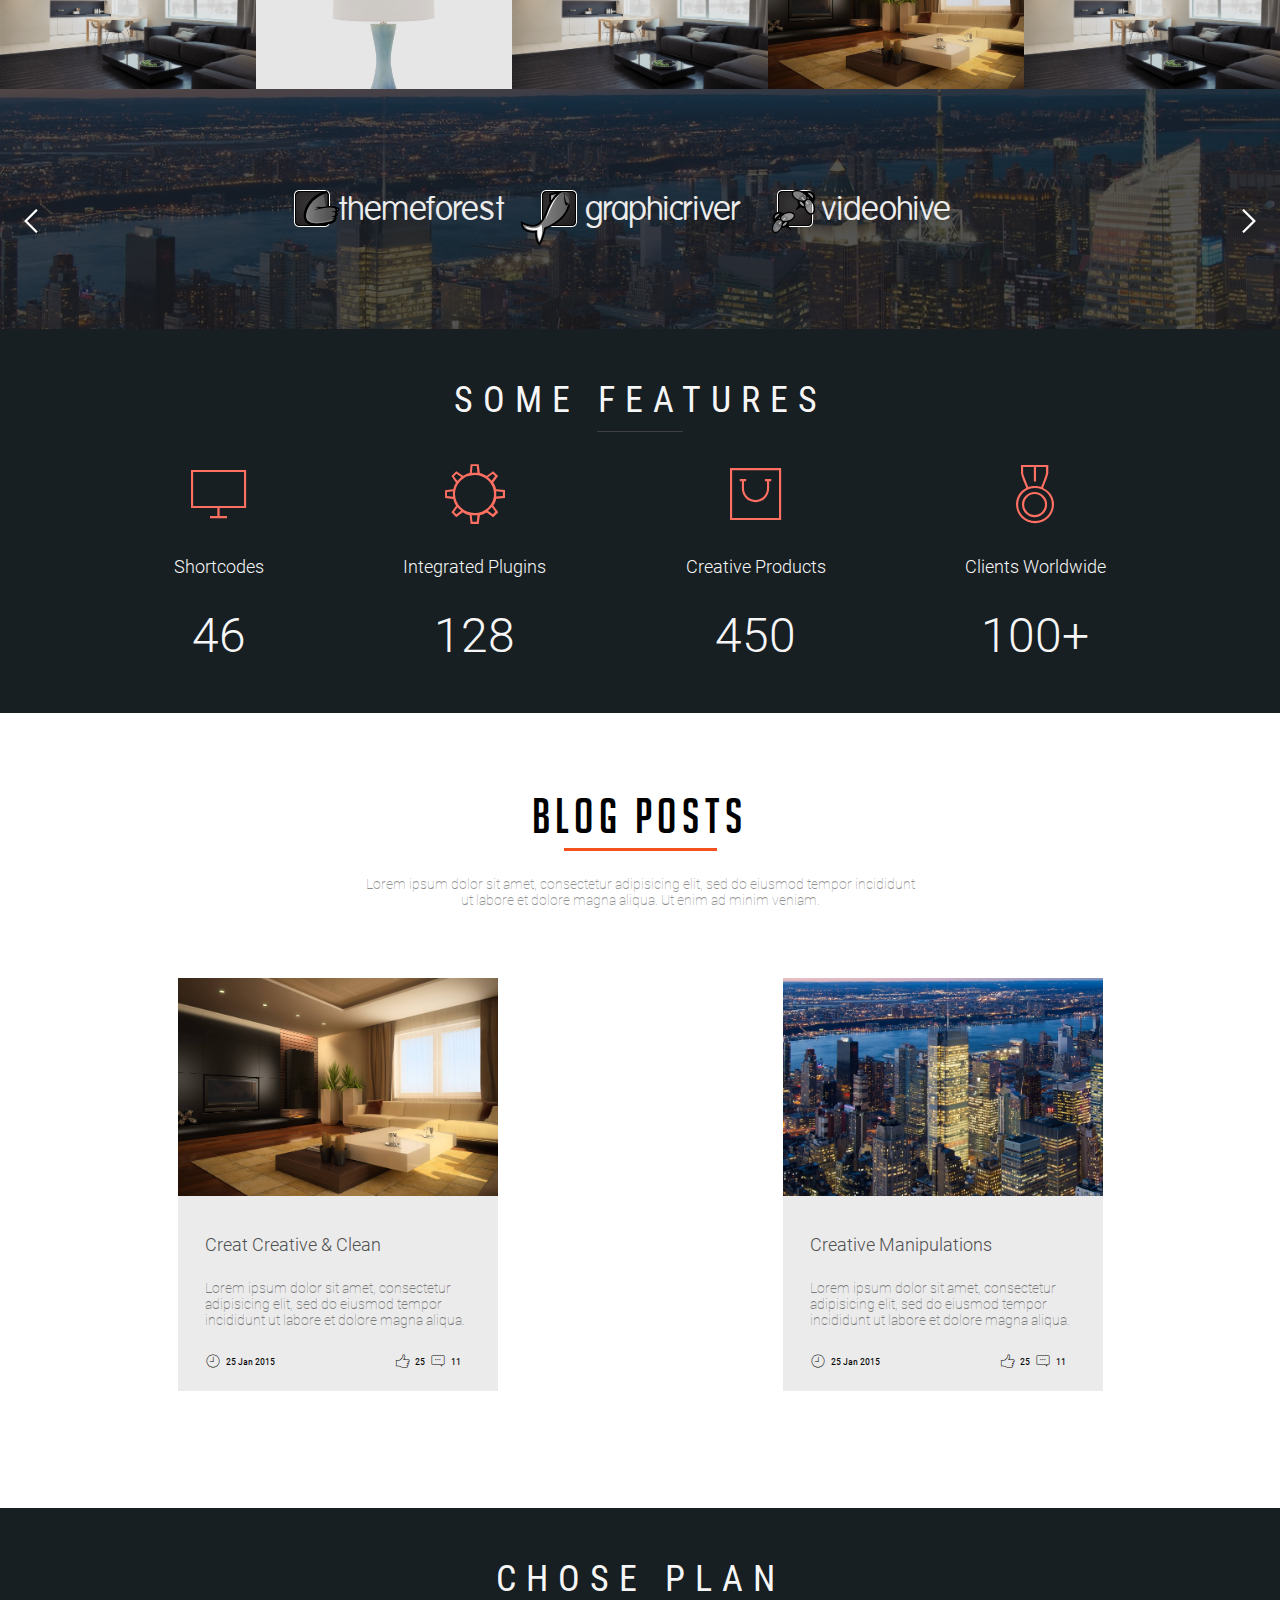
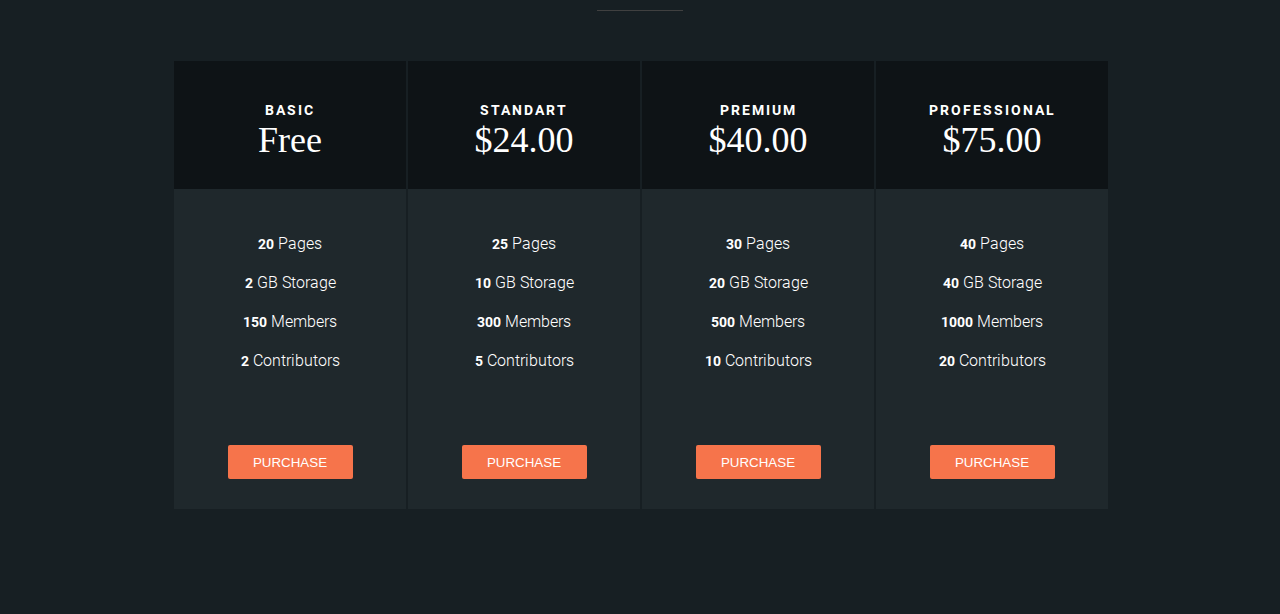
==== commit eb71adbf: "fix bugs" ====
--- a/index.html
+++ b/index.html
@@ -48,21 +48,24 @@
     </header>
     <!--Slider-->
     <main class="Slider">
-      <span class="arrows pe-7s-angle-left pe-5x pe-va" id="left_arrow"></span>
-      <span class="arrows pe-7s-angle-right pe-5x pe-va" id="right_arrow"></span>
       <div class="Slider__box">
           <div class="bg1"></div><!--
         --><div class="bg2"></div>
-    </div>
-    <div class="blackCover"></div>
-      <div class="content Slider_content">
-        <div class="Slider_text">WE THINK CREATIVE BE CREATIVE</div>
-        <div class="Slider_text-lower">LIKE TO DO CREATIVE WORKS</div>
       </div>
+      
+      <div class="blackCover">
+        <span class="arrows pe-7s-angle-left pe-5x pe-va" id="left_arrow"></span>
+        <span class="arrows pe-7s-angle-right pe-5x pe-va" id="right_arrow"></span>
+        <div class="mouse">
+          <img class="mouse__img" src="img/scrolldown.png" alt="mouse" />
+          <div class="mouse_text">SCROLL DOWN</div>
+        </div>
 
-      <div class="mouse">
-        <img class="mouse__img" src="img/scrolldown.png" alt="mouse" />
-        <div class="mouse_text">SCROLL DOWN</div>
+        <div class="content Slider_content">
+          <div class="Slider_text">WE THINK CREATIVE BE CREATIVE</div>
+          <div class="Slider_text-lower">LIKE TO DO CREATIVE WORKS</div>
+        </div>
+        
       </div>
     </main>
      <!--Portfolio-->
--- a/css/Slider.css
+++ b/css/Slider.css
@@ -1,13 +1,14 @@
 /*Slider*/
 
 .Slider{
-    position: relative;
+    
     margin: auto;
     background-color: #353535;
     height: 708px;
     width: 100%;
     max-width: 1366px;
-    overflow: hidden;
+    overflow-x: scroll;
+    overflow-y: hidden;
 }
 
 .Slider__box{
@@ -18,14 +19,16 @@
 }
 
 .blackCover{
+    max-width: 1366px;
     position: absolute;
-    top: 0;
-    background-color: black;
+    top: 143px;
+    
     z-index: 5;
-    height: 708px;
+    height: 693px;
     width: 100%;
     background-color: black;
     opacity: 75%;
+    
 }
 .bg1, .bg2{
     display: inline-block;
@@ -41,7 +44,7 @@
 .bg2{
     background-image: url(../img/flat.jpg);
 }
-
+/*
 @keyframes slid {
     0%{
         transform: translate(0);
@@ -56,13 +59,10 @@
         transform: translate(-50%);
     }
 }
-
+*/
 .Slider_content{
     padding-top: 303px;
     box-sizing: border-box;
-    position: absolute;
-    top: 0px;
-    left: 20px;
 }
 
 .Slider_text{
--- a/css/BlogPosts.css
+++ b/css/BlogPosts.css
@@ -11,6 +11,7 @@
 .post{
     width: 320px;
     background-color: #ebebeb;
+    position: relative;
 }
 
 .posts{
@@ -42,18 +43,18 @@
 }
 
 .post_top{
-    position: relative;
+    
     height: 218px;
     width: 100%;
     background-color: turquoise;
 }
 
 .link{
-    
+    left: calc( 45% - 52px );
     border-radius: 50%;
     padding: 10px;
     background-color: rgb(244, 81, 30);
-    left: 100px;
+    left: calc( 45% - 52px );
     z-index: 10;
 }
 
@@ -62,21 +63,44 @@
     border-radius: 50%;
     padding: 10px;
     background-color: white;
-    left: 180px;
+    left: calc(55%);
     z-index: 10;
 }
-/*
-#link1, #link2, #link3, #look1, #look2, #look3{
-    display: none;
-}
-*/
+
 .link, .look{
     display: none;
     position: absolute;
     top: 20%;
+    
+}
+
+.look:hover, .link:hover{
     display: block;
-
-}
+}
+/*
+
+#link2 {
+    left: calc( 45% - 52px );
+}
+
+#look2 {
+    left: calc(55%);
+}
+
+#link3 {
+    left: calc( 45% - 52px );
+}
+
+#look3 {
+    left: calc(55%);
+}
+
+
+
+*/
+
+
+
 
 .pe-7s-link{
     color: white;
@@ -111,24 +135,6 @@
 }
 
 
-/*
-
-#pst2:hover ~ #link2 , #link2:hover, #pst2:hover ~ #look2, #look2:hover{
-    display: inline-block;
-    left: 520px;
-}
-#pst2:hover ~ #link2{
-    left: 440px;
-}
-
-#pst3:hover ~ #link3, #pst3:hover ~ #look3{
-    display: inline-block;
-    left: 850px;
-}
-#pst3:hover ~ #link3{
-    left: 780px;
-}
-*/
 @media (max-width:1361px){
     #pst1:hover ~ #link1{
         left: 15%;
